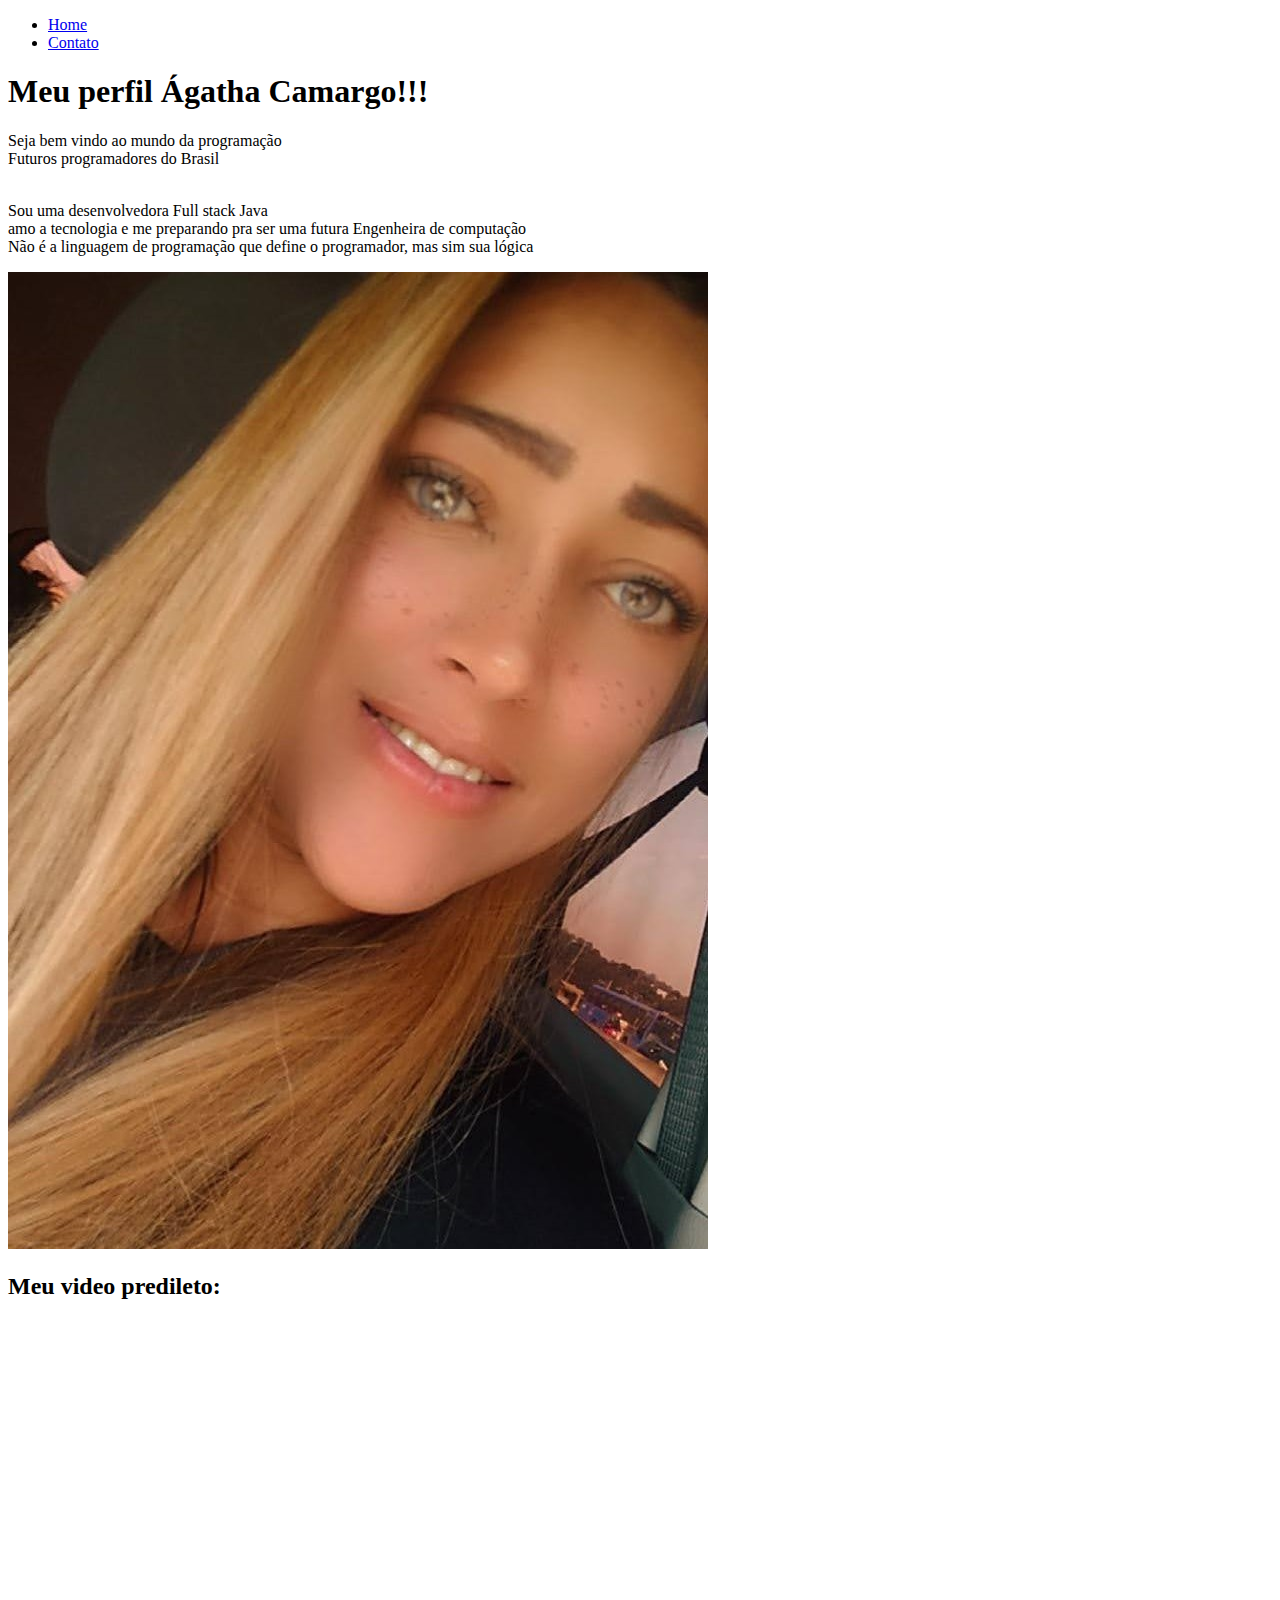
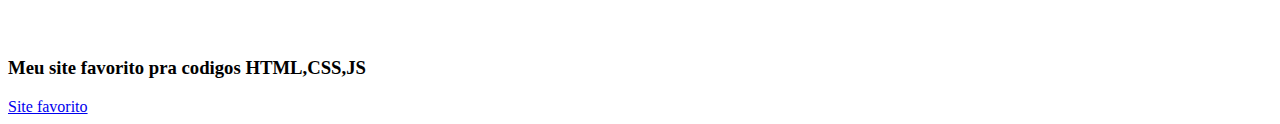
==== HTMLperfil/VS projetinho/index.html @ 290d47f5 "HTML" ====
<!DOCTYPE html>    <!--pra anotação -->
<html lang="Pt-br">
<head>
    <meta charset="UTF-8">
    <meta http-equiv="X-UA-Compatible" content="IE=edge">
    <meta name="viewport" content="width=device-width, initial-scale=1.0">
    <title>Sobre Ágatha Camargo</title>
</head>
<body>

    <nav>

        <ul>
            <li>
                <a href="index.html">Home</a>  
            </li>
            <li>
                <a href="contato.html">Contato</a>
            </li>

        </ul>


    </nav>

<h1>
  Meu perfil Ágatha Camargo!!!
</h1>

    
<p> Seja bem vindo ao mundo da programação<br>
    Futuros programadores do Brasil</p><br>
    Sou uma desenvolvedora Full stack Java<br>
    amo a tecnologia e me preparando pra ser uma futura Engenheira de computação<br>
    Não é a linguagem de programação que define o programador, mas sim sua lógica</p>

<img src="assets/img/IMG_prohtml.jpg" alt="essa imagem é um jogo">

<h2>Meu video predileto:</h2>

<iframe width="560" 
height="315" 
src="https://www.youtube.com/embed/1W5YrYFl_zE"
title="YouTube video player" 
frameborder="0" 
allow="accelerometer; autoplay; clipboard-write; encrypted-media; gyroscope; picture-in-picture" 
allowfullscreen></iframe>

<h3>Meu site favorito pra codigos HTML,CSS,JS</h3>

<a href="https://codepen.io/your-work">Site favorito</a> 


</body>
</html>
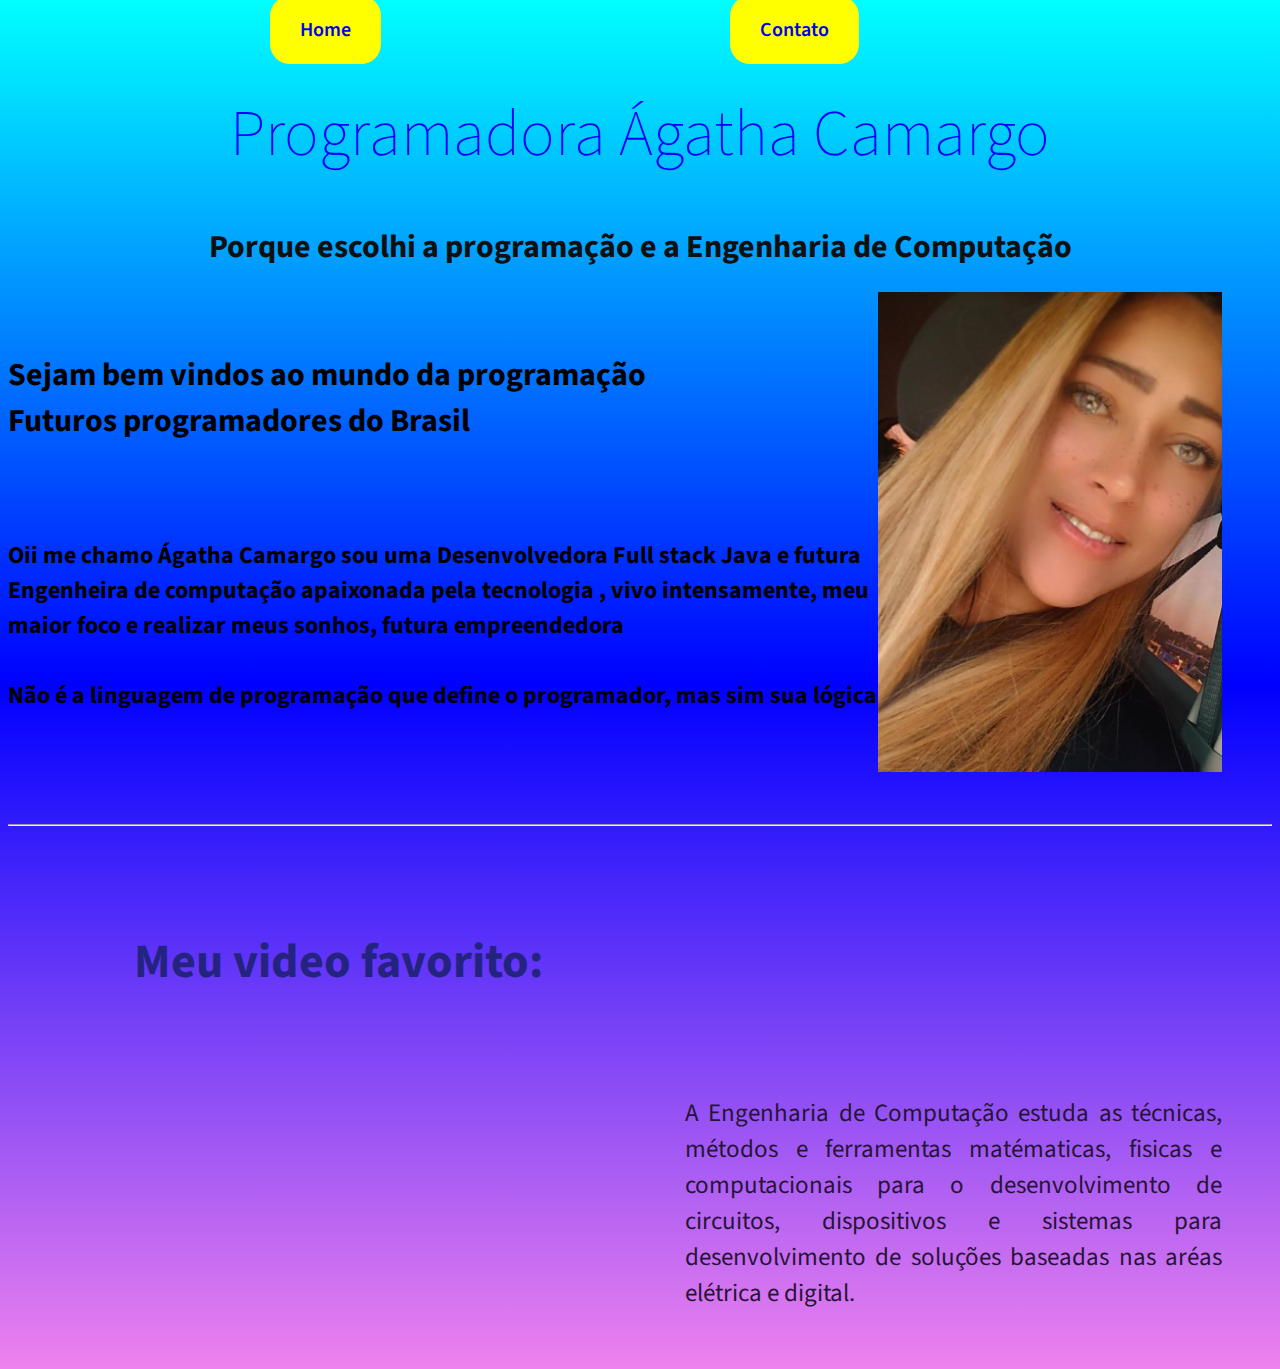
==== commit 42d13c4c: "HTML com CSS" ====
--- a/HTMLperfil/VS projetinho/index.html
+++ b/HTMLperfil/VS projetinho/index.html
@@ -4,13 +4,18 @@
     <meta charset="UTF-8">
     <meta http-equiv="X-UA-Compatible" content="IE=edge">
     <meta name="viewport" content="width=device-width, initial-scale=1.0">
-    <title>Sobre Ágatha Camargo</title>
+    <title>Ágatha Camargo</title>
+
+
+    <link rel="stylesheet" href="assets/style.css"> 
+
+  
 </head>
 <body>
 
-    <nav>
-
-        <ul>
+   
+     <div id="menu">
+        <ul >
             <li>
                 <a href="index.html">Home</a>  
             </li>
@@ -20,35 +25,62 @@
 
         </ul>
 
+    </div id="Perfil">
+<h1  id="titulo" class="centralizar">Programadora Ágatha Camargo</h1>
+<h1 id="titulo2" class="centralizar">Porque escolhi a programação e a Engenharia de Computação</h1>
 
-    </nav>
+<div class="container">
 
-<h1>
-  Meu perfil Ágatha Camargo!!!
-</h1>
+  <div>
+        <h1>
+        Sejam bem vindos ao mundo da programação<br>
+           Futuros programadores do Brasil
+        </h1><br>
+        <h2>
+           Oii me chamo Ágatha Camargo sou uma Desenvolvedora Full stack Java 
+           e futura Engenheira de computação apaixonada pela tecnologia , vivo intensamente, meu maior foco e realizar meus sonhos,
+           futura empreendedora 
+           <br>
+           <br>
+           Não é a linguagem de programação que define o programador, mas sim sua lógica
+      
+        </h2>
+</div>
+
+        <img src="assets/img/IMG_prohtml.jpg" alt="foto da desenvolvedora">
 
     
-<p> Seja bem vindo ao mundo da programação<br>
-    Futuros programadores do Brasil</p><br>
-    Sou uma desenvolvedora Full stack Java<br>
-    amo a tecnologia e me preparando pra ser uma futura Engenheira de computação<br>
-    Não é a linguagem de programação que define o programador, mas sim sua lógica</p>
+    
+ </div>
 
-<img src="assets/img/IMG_prohtml.jpg" alt="essa imagem é um jogo">
+<br>
+<br>
+<hr> 
+<br>
+<br>
 
-<h2>Meu video predileto:</h2>
+<h2 id="titulo3">Meu video favorito:</h2>
 
-<iframe width="560" 
-height="315" 
-src="https://www.youtube.com/embed/1W5YrYFl_zE"
-title="YouTube video player" 
-frameborder="0" 
-allow="accelerometer; autoplay; clipboard-write; encrypted-media; gyroscope; picture-in-picture" 
-allowfullscreen></iframe>
+<div class="container tamanho video1">
+    
+     
+        
+    <iframe width="70%" 
+         height="315" 
+         src="https://www.youtube.com/embed/1W5YrYFl_zE"
+         title="YouTube video player" 
+         frameborder="0" 
+         allow="accelerometer; autoplay; clipboard-write; encrypted-media; gyroscope; picture-in-picture" 
+         allowfullscreen></iframe>
 
-<h3>Meu site favorito pra codigos HTML,CSS,JS</h3>
 
-<a href="https://codepen.io/your-work">Site favorito</a> 
+         <p class="assistir">
+            A Engenharia de Computação estuda as técnicas, métodos e ferramentas matématicas,
+            fisicas e computacionais para o desenvolvimento de circuitos,
+            dispositivos e sistemas para desenvolvimento de soluções baseadas nas aréas elétrica e digital.
+    </p>
+</div>
+
 
 
 </body>
--- a/HTMLperfil/VS projetinho/assets/style.css
+++ b/HTMLperfil/VS projetinho/assets/style.css
@@ -0,0 +1,135 @@
+@import url('https://fonts.googleapis.com/css2?family=Source+Sans+Pro&display=swap');
+@import url('https://fonts.googleapis.com/css2?family=Caveat&family=Patrick+Hand&family=Source+Sans+Pro&display=swap');
+
+/*
+    Style --> index
+
+*/
+body{
+    background: linear-gradient(cyan,blue,violet);
+}
+
+* {
+
+    
+    text-decoration: none;
+    font-family: 'Source Sans Pro', sans-serif;
+}
+
+.center{
+    text-align: center;
+}
+
+
+
+#menu ul li {       /* linha*/
+    
+    display: inline;
+    font-size:  20px;
+    font-weight: 600;
+    padding: 10px 10%;
+    margin-left: 5em;
+}
+
+#menu ul li a {
+    background:yellow;
+    padding: 20px 30px;
+    border-radius: 20px;
+
+    
+}
+
+#menu ul li a:hover{
+    color: aquamarine;
+    padding: 30px;
+    background-color: crimson;
+    border-radius: 20px;
+}
+
+#titulo{
+    color: blue;
+    text-align: center;
+    font-size: 65px;
+    font-weight: 200;
+    font-family: 'Source Sans Pro', sans-serif;
+}
+
+#titulo:hover { /* estiliza quando passa o cursor do mouse*/
+    color: yellow;
+   
+}
+
+#corpo h1 a{
+    color: black;
+    text-align: center;
+    font-size: 10px;
+    font-weight: 100;
+    font-family: 'Source Sans Pro', sans-serif;
+
+}
+
+
+
+.video1{
+    color: black;
+    text-align:justify;
+    
+}
+
+.assistir{
+    color: rgb(38, 20, 56);
+    text-align: justify;
+    font-size: 25px;
+    margin: 0px 2em;
+    width: 60%;
+}
+
+.centralizar{ /* o ponto e usado para chamar uma classe que e determinada*/
+    color: #101010;
+    text-align: center;
+    align-items: center;
+    
+}
+
+
+.container {
+    display: flex;
+    flex-flow: row;
+    justify-content: center;
+    align-items: center;
+    text-align:start;
+    
+}
+
+
+.container img {
+    width: 50%;
+    height: 30em;
+    padding-right: 50px;
+}
+
+h2{
+    margin-top: 50px;
+    text-align: start;
+}
+
+#titulo3{
+    text-align: start;
+    margin-left: 10%;
+    font-size: 3em;
+    color: rgb(36, 36, 128);
+    
+}
+
+#titulo3.hover{
+    color: yellow;
+}
+
+.tamanho{
+    margin-top: 50px;
+}
+
+/*
+   Estilos
+
+*/
